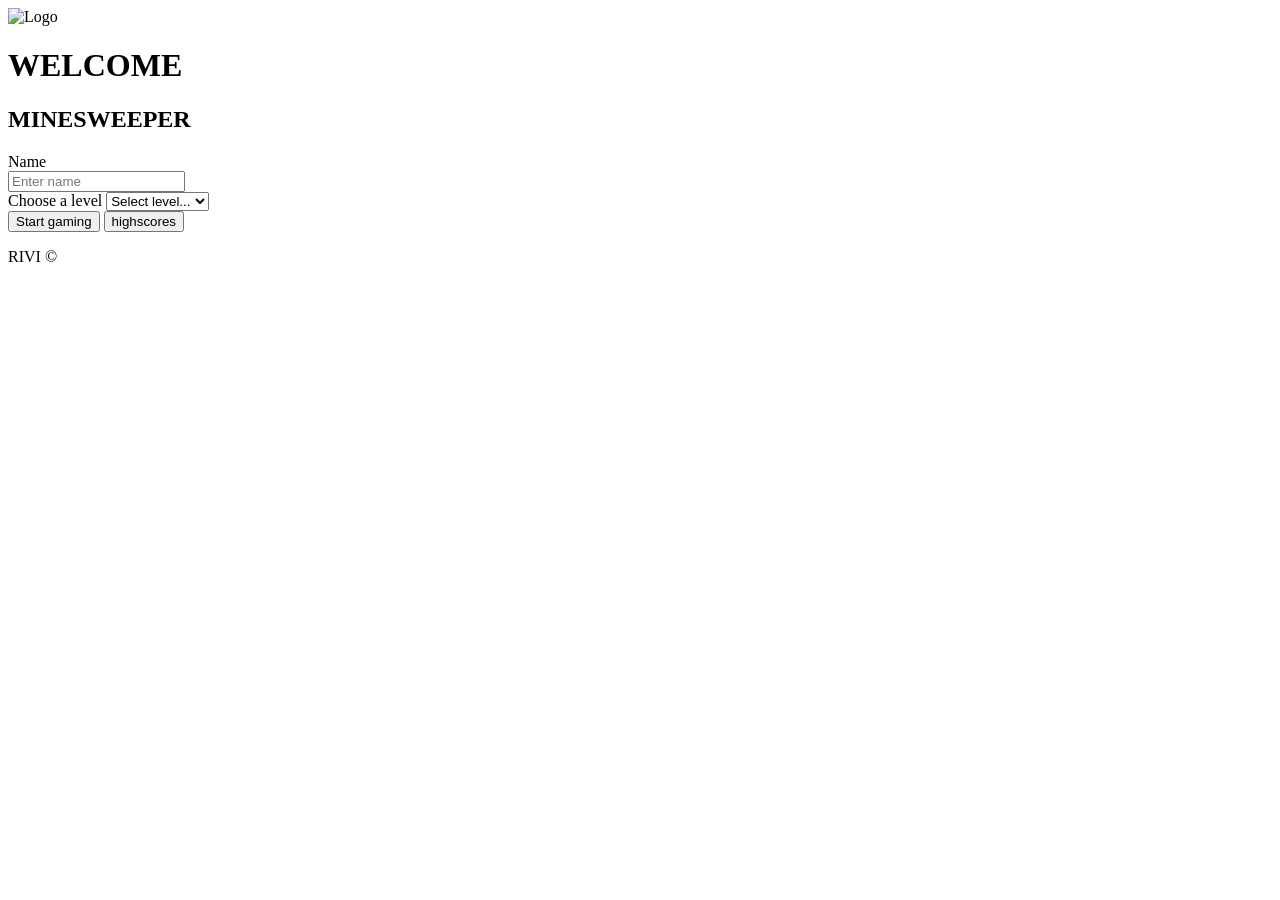
==== index.html @ 0ece23b8 "feat: add basic HTML structure for index page" ====
<!DOCTYPE html>
<html lang="en">
<head>
    <meta charset="UTF-8">
    <meta name="viewport" content="width=device-width, initial-scale=1.0">
    <title>Minesweeper Professional - Home</title>
    <link rel="icon" type="image/x-icon" href="favicon.ico">
    <link rel="stylesheet" href="style.css">
</head>
<body>

    <header class="main-header">
        <div class="header-content">
            <img src="favicon.ico" alt="Logo" class="mini-logo">
            <h1>WELCOME</h1>
        </div>
    </header>

    <main id="setup-container">
        <h2 class="game-title">MINESWEEPER</h2>

        <form id="setup-form" action="game.html" method="GET">
            <div class="input-group">
                <label for="player-name">Name</label>
                <div class="input-row">
                    <input type="text" id="player-name" name="userName" placeholder="Enter name" required>
                </div>
            </div>

            <div class="input-group">
                <label for="level-select">Choose a level</label>
                <select id="level-select" name="level" required>
                    <option value="" disabled selected>Select level...</option>
                    <option value="easy">9x9 easy</option>
                    <option value="normal">16x16 normal</option>
                    <option value="hard">30x16 hard</option>
                </select>
            </div>

            <div class="actions">
                <button type="submit" id="start-btn" class="primary-btn">Start gaming</button>
                <button type="button" id="view-highscores-btn">highscores</button>
            </div>
        </form>
    </main>

    <footer class="main-footer">
        <div class="footer-content">
            <p>RIVI ©</p>
        </div>
    </footer>

    </body>
</html>
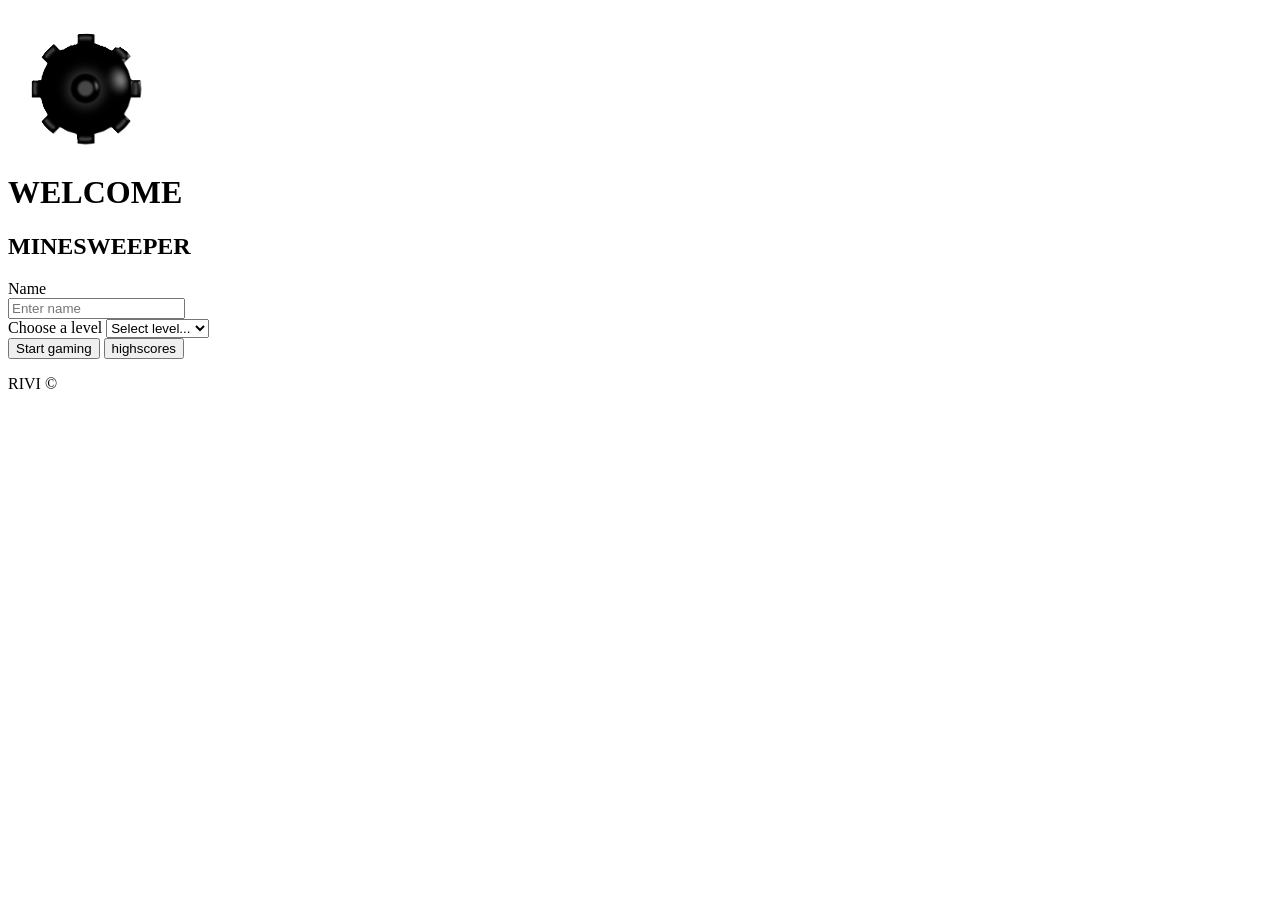
==== commit 411df58d: "fix: correct file paths for JS scripts and form actions" ====
--- a/index.html
+++ b/index.html
@@ -4,14 +4,14 @@
     <meta charset="UTF-8">
     <meta name="viewport" content="width=device-width, initial-scale=1.0">
     <title>Minesweeper Professional - Home</title>
-    <link rel="icon" type="image/x-icon" href="favicon.ico">
-    <link rel="stylesheet" href="style.css">
+    <link rel="icon" type="image/x-icon" href="./favicon.ico">
+    <link rel="stylesheet" href="./styles/style.css">
 </head>
 <body>
 
     <header class="main-header">
         <div class="header-content">
-            <img src="favicon.ico" alt="Logo" class="mini-logo">
+            <img src="./images/favicon.png" alt="Logo" class="mini-logo">
             <h1>WELCOME</h1>
         </div>
     </header>
@@ -19,7 +19,7 @@
     <main id="setup-container">
         <h2 class="game-title">MINESWEEPER</h2>
 
-        <form id="setup-form" action="game.html" method="GET">
+        <form id="setup-form" action="./pages/game.html" method="GET">
             <div class="input-group">
                 <label for="player-name">Name</label>
                 <div class="input-row">
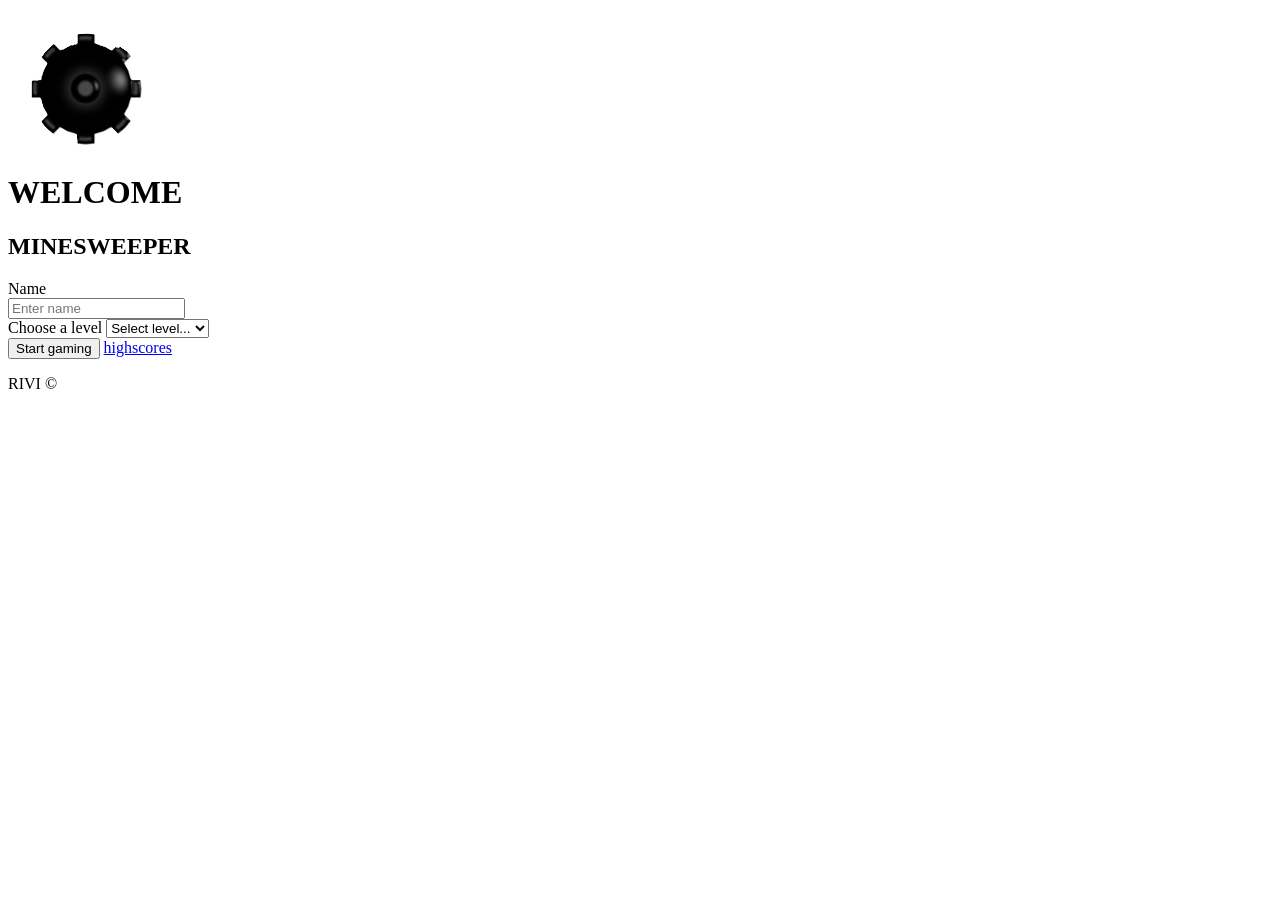
==== commit 1a56234e: "style: ensure navigation consistency by using anchor tags across all pages" ====
--- a/index.html
+++ b/index.html
@@ -39,7 +39,7 @@
 
             <div class="actions">
                 <button type="submit" id="start-btn" class="primary-btn">Start gaming</button>
-                <button type="button" id="view-highscores-btn">highscores</button>
+                <a href="./pages/highScores.html" id="view-highscores-btn" class="primary-btn">highscores</a>
             </div>
         </form>
     </main>
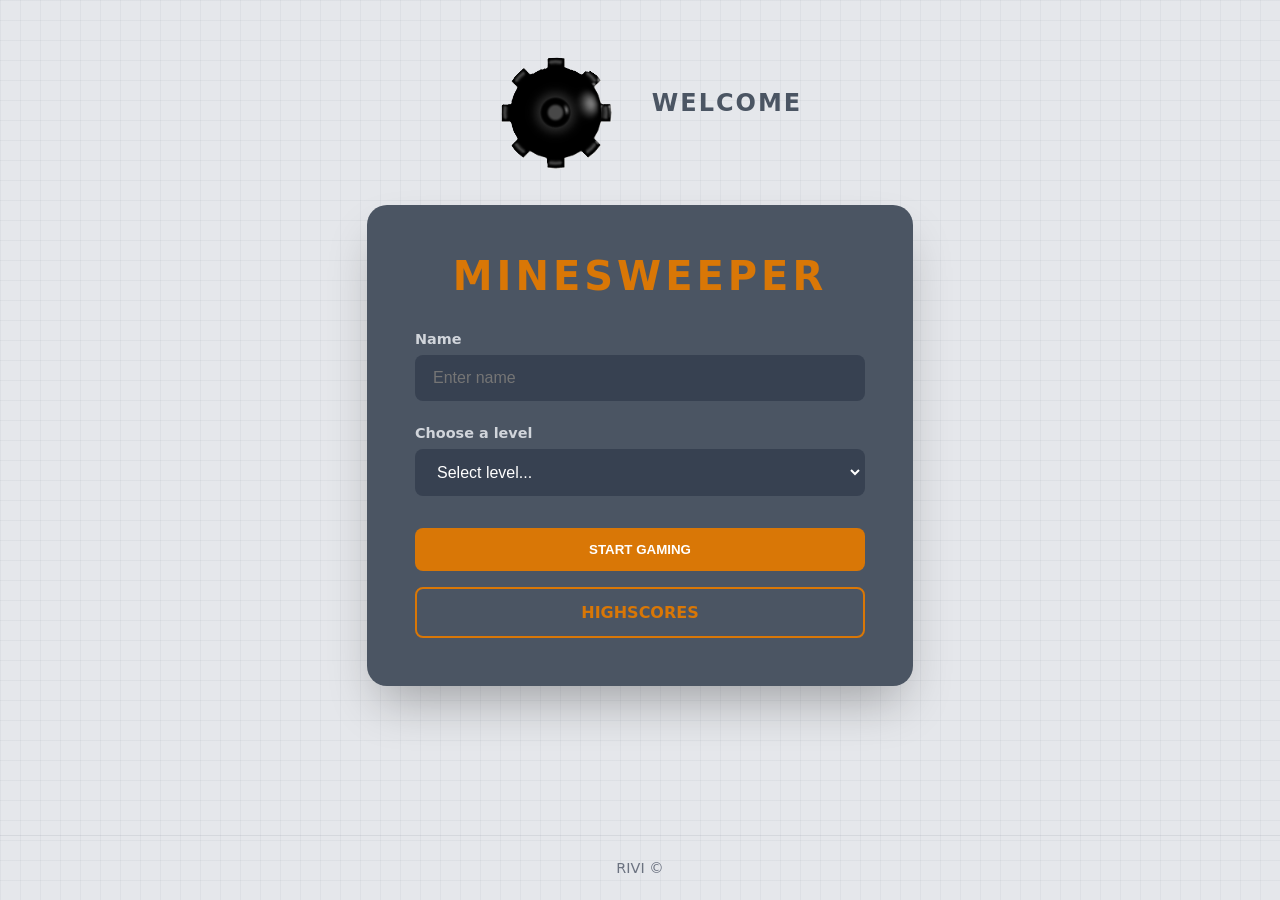
==== commit af9bfffa: "ui: implement high-fidelity modern theme using orange and steel-grey palette" ====
--- a/index.html
+++ b/index.html
@@ -3,9 +3,10 @@
 <head>
     <meta charset="UTF-8">
     <meta name="viewport" content="width=device-width, initial-scale=1.0">
-    <title>Minesweeper Professional - Home</title>
+    <title>MINESWEEPER PROFESSIONAL</title>
     <link rel="icon" type="image/x-icon" href="./favicon.ico">
     <link rel="stylesheet" href="./styles/style.css">
+    <link rel="stylesheet" href="./styles/style_index.css">
 </head>
 <body>
 
@@ -16,7 +17,8 @@
         </div>
     </header>
 
-    <main id="setup-container">
+    <main>
+        <div id="setup-container">
         <h2 class="game-title">MINESWEEPER</h2>
 
         <form id="setup-form" action="./pages/game.html" method="GET">
@@ -42,6 +44,7 @@
                 <a href="./pages/highScores.html" id="view-highscores-btn" class="primary-btn">highscores</a>
             </div>
         </form>
+        </div>
     </main>
 
     <footer class="main-footer">
--- a/styles/style_index.css
+++ b/styles/style_index.css
@@ -0,0 +1,165 @@
+
+body {
+    background-color: #e5e7eb; 
+
+    background-image: 
+        linear-gradient(rgba(75, 85, 99, 0.05) 1px, transparent 1px),
+        linear-gradient(90deg, rgba(75, 85, 99, 0.05) 1px, transparent 1px);
+    background-size: 20px 20px; 
+    
+    color: #1f2937;
+    font-family: 'Inter', system-ui, -apple-system, sans-serif;
+    margin: 0;
+
+    display: flex;
+    flex-direction: column;
+    min-height: 100vh;
+}
+
+@keyframes fadeInSlideIn {
+    0% {
+        opacity: 0;
+        transform: translateY(20px);
+    }
+    100% {
+        opacity: 1;
+        transform: translateY(0);
+    }
+}
+
+
+.main-header, #setup-container, .main-footer {
+    opacity: 0; 
+    animation: fadeInSlideIn 0.8s ease-out forwards;
+}
+
+
+#setup-container { animation-delay: 0.2s; }
+.main-footer { animation-delay: 0.4s; }
+
+.main-header {
+    width: 100%;
+    padding: 2rem 0;
+    text-align: center;
+}
+
+.header-content {
+    display: flex;
+    justify-content: center;
+    align-items: center;
+    gap: 15px;
+}
+
+.main-header h1 {
+    font-size: 1.5rem;
+    color: #4B5563; 
+    margin: 0;
+    letter-spacing: 2px;
+}
+
+
+.main-footer {
+    width: 100%;
+    padding: 1.5rem 0;
+    margin-top: auto; 
+    text-align: center;
+    border-top: 1px solid rgba(75, 85, 99, 0.1);
+}
+
+.footer-content p {
+    margin: 0;
+    color: #6b7280;
+    font-size: 0.9rem;
+}
+
+#setup-container {
+    background-color: #4B5563; 
+    padding: 3rem;
+    border-radius: 20px;
+    box-shadow: 0 25px 50px -12px rgba(0, 0, 0, 0.3);
+    width: 100%;
+    max-width: 450px;
+    
+  
+    margin: 0 auto; 
+    text-align: center;
+}
+
+
+.game-title {
+    color: #D97706; 
+    font-size: 2.5rem;
+    letter-spacing: 4px;
+    margin-bottom: 2rem;
+    margin-top: 0;
+    text-transform: uppercase;
+    font-weight: 900;
+}
+
+.input-group {
+    margin-bottom: 1.5rem;
+    text-align: left;
+}
+
+.input-group label {
+    display: block;
+    margin-bottom: 0.5rem;
+    font-size: 0.9rem;
+    color: #d1d5db;
+    font-weight: 600;
+}
+
+input[type="text"], select {
+    width: 100%;
+    padding: 12px 16px;
+    background-color: #374151;
+    border: 2px solid transparent;
+    border-radius: 8px;
+    color: white;
+    font-size: 1rem;
+    box-sizing: border-box;
+}
+
+input:focus, select:focus {
+    outline: none;
+    border-color: #D97706;
+}
+
+.actions {
+    display: flex;
+    flex-direction: column;
+    gap: 1rem;
+    margin-top: 2rem;
+}
+
+.primary-btn {
+    padding: 14px;
+    border-radius: 8px;
+    font-weight: 700;
+    text-transform: uppercase;
+    cursor: pointer;
+    text-decoration: none;
+    text-align: center;
+    transition: all 0.3s ease;
+}
+
+#start-btn {
+    background-color: #D97706;
+    color: white;
+    border: none;
+}
+
+#start-btn:hover {
+    background-color: #b45309;
+    transform: translateY(-3px);
+}
+
+#view-highscores-btn {
+    background-color: transparent;
+    color: #D97706;
+    border: 2px solid #D97706;
+}
+
+#view-highscores-btn:hover {
+    background-color: rgba(217, 119, 6, 0.1);
+}
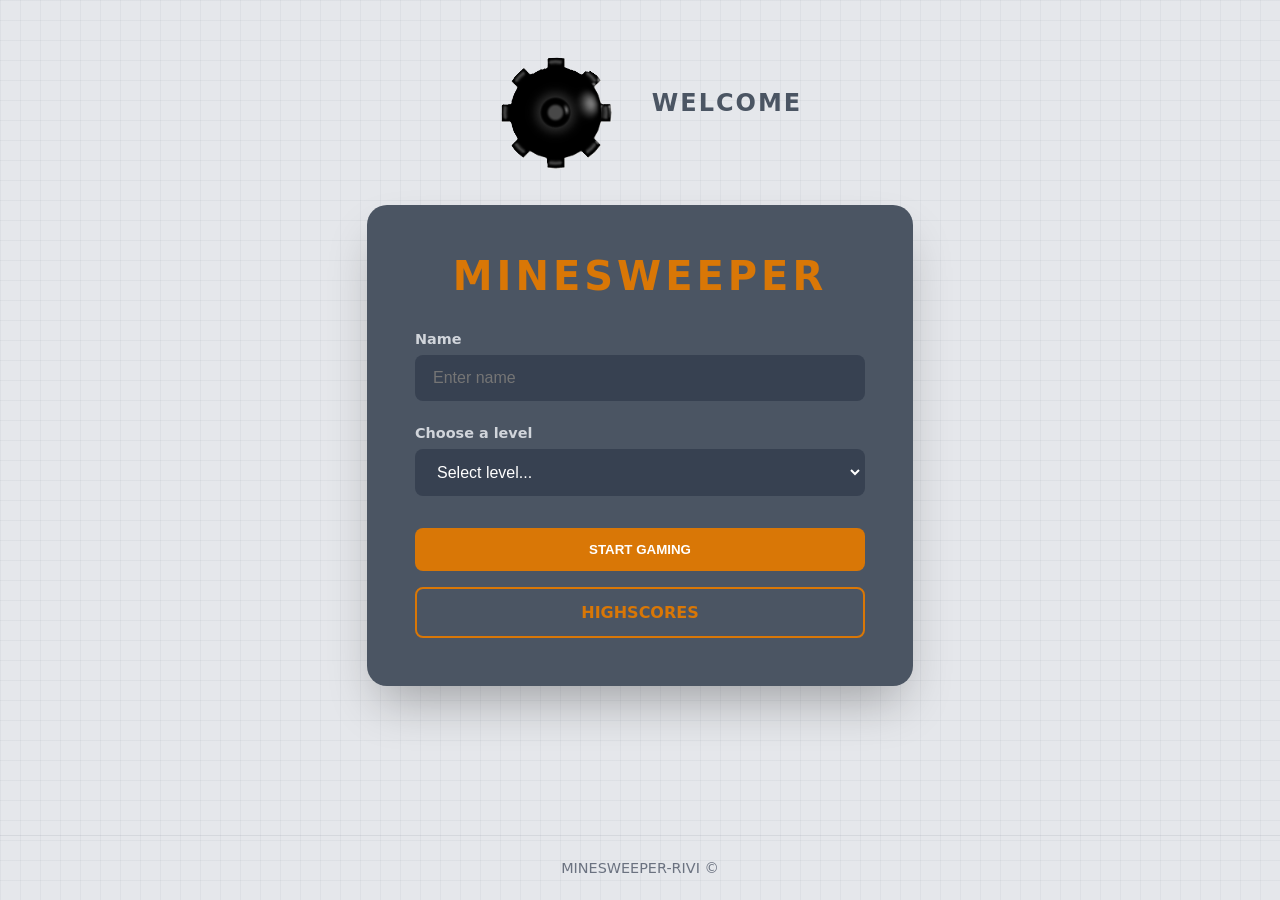
==== commit 2ae72e23: "feat: add media queries for mobile responsiveness" ====
--- a/index.html
+++ b/index.html
@@ -49,7 +49,7 @@
 
     <footer class="main-footer">
         <div class="footer-content">
-            <p>RIVI ©</p>
+            <p>MINESWEEPER-RIVI ©</p>
         </div>
     </footer>
 
--- a/styles/style_index.css
+++ b/styles/style_index.css
@@ -162,4 +162,46 @@
 
 #view-highscores-btn:hover {
     background-color: rgba(217, 119, 6, 0.1);
+}
+
+@media (max-width: 600px) {
+    body {
+        padding: 10px;
+    }
+
+    #setup-container {
+        padding: 1.5rem; 
+        width: 90%;      
+    }
+
+    
+    .game-title {
+        font-size: 1.8rem;
+        letter-spacing: 2px;
+    }
+
+    
+    .primary-btn {
+        padding: 16px;
+        font-size: 1rem;
+    }
+
+    .main-header h1 {
+        font-size: 1.2rem;
+    }
+
+    .mini-logo {
+        width: 30px; 
+    }
+}
+
+
+@media (max-width: 380px) {
+    .game-title {
+        font-size: 1.5rem;
+    }
+    
+    #setup-container {
+        padding: 1rem;
+    }
 }
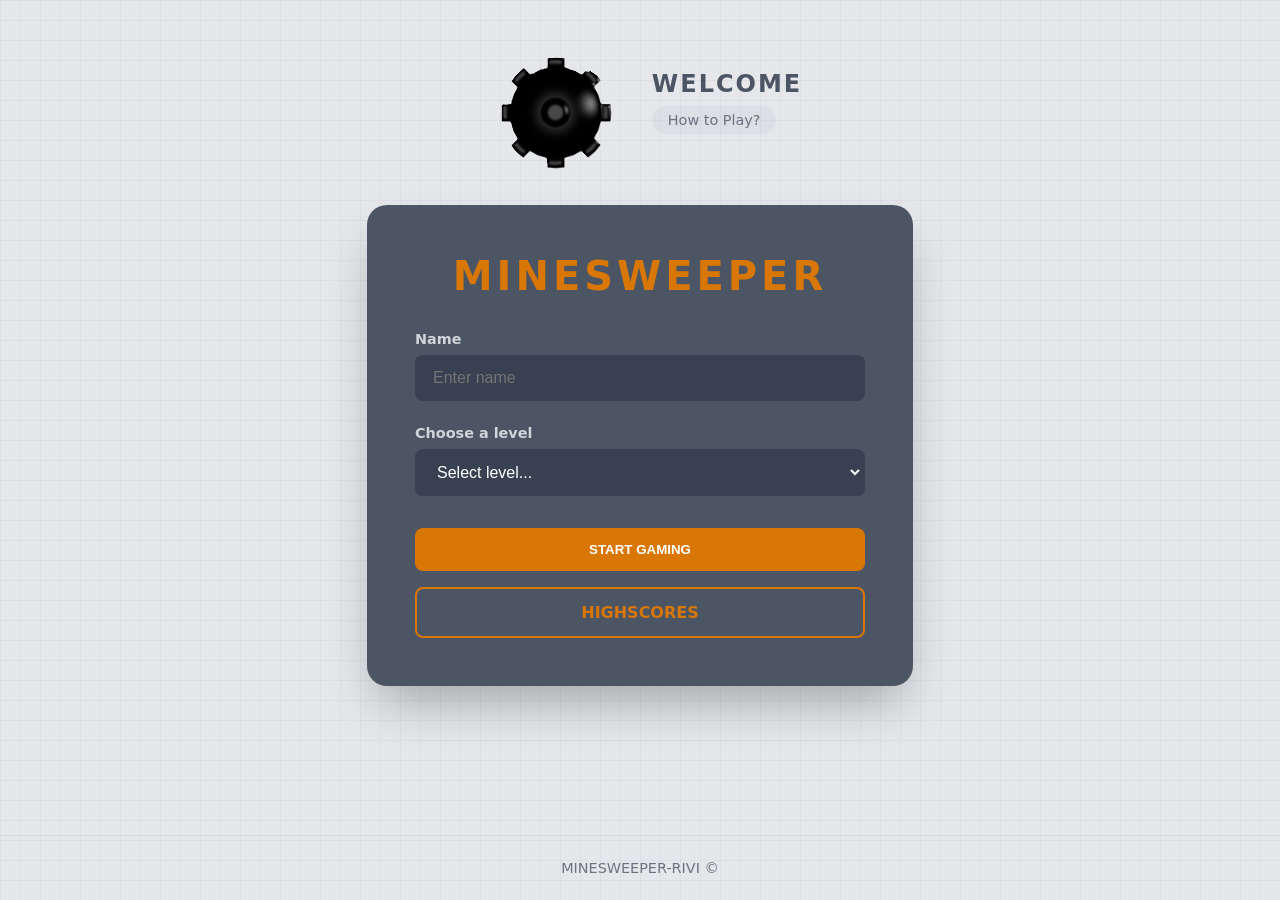
==== commit 0e7142f6: "feat: add instructions link to header with unified title styling" ====
--- a/index.html
+++ b/index.html
@@ -13,13 +13,16 @@
     <header class="main-header">
         <div class="header-content">
             <img src="./images/favicon.png" alt="Logo" class="mini-logo">
+            <div class="title-and-nav">
             <h1>WELCOME</h1>
+            <a href="./pages/instructions.html" class="nav-link">How to Play?</a>
+            </div>
         </div>
     </header>
 
     <main>
         <div id="setup-container">
-        <h2 class="game-title">MINESWEEPER</h2>
+            <h2 class="game-title">MINESWEEPER</h2>
 
         <form id="setup-form" action="./pages/game.html" method="GET">
             <div class="input-group">
@@ -41,7 +44,7 @@
 
             <div class="actions">
                 <button type="submit" id="start-btn" class="primary-btn">Start gaming</button>
-                <a href="./pages/highScores.html" id="view-highscores-btn" class="primary-btn">highscores</a>
+                <a href="./pages/highScores.html" id="view-highscores-btn" class="primary-btn">Highscores</a>
             </div>
         </form>
         </div>
--- a/styles/style.css
+++ b/styles/style.css
@@ -0,0 +1,7 @@
+.main-footer {
+    width: 100%;
+    padding: 1.5rem 0;
+    margin-top: auto; 
+    text-align: center;
+    border-top: 1px solid rgba(75, 85, 99, 0.1); 
+}
--- a/styles/style_index.css
+++ b/styles/style_index.css
@@ -32,7 +32,36 @@
     opacity: 0; 
     animation: fadeInSlideIn 0.8s ease-out forwards;
 }
-
+.title-and-nav {
+    display: flex;
+    flex-direction: column; 
+    align-items: flex-start; 
+    gap: 10px; 
+}
+
+.main-header h1 {
+    margin: 0;
+    line-height: 1;
+}
+
+.nav-link {
+    color: #6b7280; 
+    text-decoration: none;
+    font-size: 0.9rem;
+    font-weight: 500;
+    padding: 5px 15px;
+    border-radius: 20px;
+    background: rgba(75, 85, 99, 0.05); 
+    transition: all 0.3s ease;
+    border: 1px solid transparent;
+} 
+
+.nav-link:hover {
+    color: #D97706; 
+    background: white;
+    border-color: rgba(217, 119, 6, 0.2);
+    box-shadow: 0 2px 8px rgba(0, 0, 0, 0.05);
+}
 
 #setup-container { animation-delay: 0.2s; }
 .main-footer { animation-delay: 0.4s; }
@@ -55,15 +84,6 @@
     color: #4B5563; 
     margin: 0;
     letter-spacing: 2px;
-}
-
-
-.main-footer {
-    width: 100%;
-    padding: 1.5rem 0;
-    margin-top: auto; 
-    text-align: center;
-    border-top: 1px solid rgba(75, 85, 99, 0.1);
 }
 
 .footer-content p {
